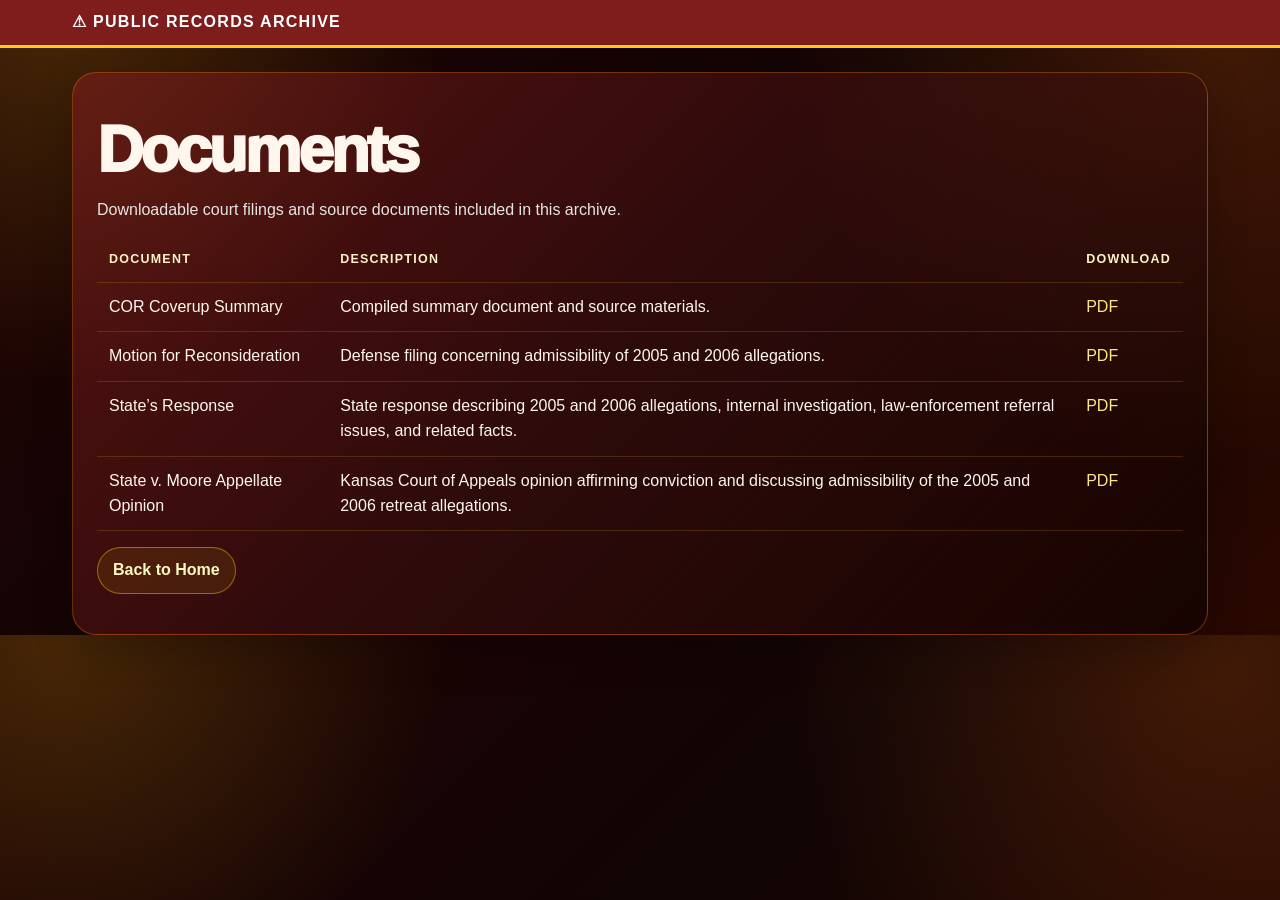
==== documents/index.html @ 828ecc10 "Add files via upload" ====
<!doctype html>
<html lang="en">
<head>
<meta charset="utf-8">
<meta name="viewport" content="width=device-width, initial-scale=1">
<title>Church of the Resurrection Child Sex Cover-up Allegations</title>
<link rel="stylesheet" href="/assets/style.css">
</head>
<body>
<div class="alertbar"><div class="wrap">⚠ Public Records Archive</div></div>
<main class="wrap"><section class="card section"><h1>Documents</h1><p>Downloadable court filings and source documents included in this archive.</p>
<table class="docs"><tr><th>Document</th><th>Description</th><th>Download</th></tr>
<tr><td>COR Coverup Summary</td><td>Compiled summary document and source materials.</td><td><a href="/documents/cor-coverup-summary.pdf">PDF</a></td></tr>
<tr><td>Motion for Reconsideration</td><td>Defense filing concerning admissibility of 2005 and 2006 allegations.</td><td><a href="/documents/motion-for-reconsideration.pdf">PDF</a></td></tr>
<tr><td>State’s Response</td><td>State response describing 2005 and 2006 allegations, internal investigation, law-enforcement referral issues, and related facts.</td><td><a href="/documents/states-response-to-motion-for-reconsideration.pdf">PDF</a></td></tr>
<tr><td>State v. Moore Appellate Opinion</td><td>Kansas Court of Appeals opinion affirming conviction and discussing admissibility of the 2005 and 2006 retreat allegations.</td><td><a href="/documents/state-v-moore-appellate-opinion.pdf">PDF</a></td></tr>
</table><p><a class="btn" href="/">Back to Home</a></p></section></main></body></html>
---- assets/style.css ----
:root{
  --bg:#120505; --panel:#1b0707; --panel2:#250808; --red:#dc2626; --orange:#f97316; --yellow:#facc15;
  --text:#fff7ed; --muted:#d6d3d1; --line:rgba(250,204,21,.28);
}
*{box-sizing:border-box}
html{scroll-behavior:smooth}
body{margin:0;background:
radial-gradient(circle at 5% 0%, rgba(250,204,21,.18), transparent 28%),
radial-gradient(circle at 95% 5%, rgba(249,115,22,.18), transparent 32%),
linear-gradient(135deg,#210303,#110505 50%,#2a0800);
color:var(--text);font-family:Arial, Helvetica, sans-serif;line-height:1.55}
a{color:#fde68a;text-decoration:none}
a:hover{text-decoration:underline}
.wrap{max-width:1180px;margin:0 auto;padding:0 22px}
.alertbar{background:#7f1d1d;color:#fff;border-bottom:3px solid var(--yellow);font-weight:900;letter-spacing:.08em;text-transform:uppercase}
.alertbar .wrap{padding:10px 22px;display:flex;gap:10px;align-items:center}
.hero{padding:46px 0 34px;border-bottom:1px solid rgba(239,68,68,.45);position:relative;overflow:hidden}
.hero-grid{display:grid;grid-template-columns:1.08fr .92fr;gap:28px;align-items:center}
.kicker{display:inline-flex;gap:9px;align-items:center;border:1px solid rgba(250,204,21,.55);background:rgba(69,10,10,.78);color:#fef08a;padding:9px 14px;border-radius:999px;font-size:.78rem;font-weight:900;letter-spacing:.12em;text-transform:uppercase}
h1{font-size:clamp(2.4rem,5vw,5.1rem);line-height:.98;margin:22px 0 16px;font-weight:1000;letter-spacing:-.05em}
.subtitle{border-left:6px solid var(--orange);padding-left:17px;color:#ffedd5;font-size:clamp(1.05rem,2vw,1.45rem);font-weight:800;max-width:760px}
.hero-img{border-radius:26px;border:1px solid rgba(250,204,21,.35);box-shadow:0 30px 70px rgba(127,29,29,.45);overflow:hidden;background:#000}
.hero-img img{display:block;width:100%;height:auto}
.buttons{display:flex;flex-wrap:wrap;gap:12px;margin-top:24px}
.btn{display:inline-flex;align-items:center;gap:8px;border:1px solid rgba(250,204,21,.45);background:rgba(250,204,21,.09);color:#fef9c3;border-radius:999px;padding:10px 15px;font-weight:800}
.btn:hover{background:rgba(250,204,21,.18);text-decoration:none}
main{padding:34px 0 50px}
.grid{display:grid;gap:22px}
.two{grid-template-columns:.9fr 1.1fr}
.card{background:linear-gradient(135deg,rgba(127,29,29,.58),rgba(0,0,0,.42));border:1px solid rgba(249,115,22,.38);border-radius:24px;padding:24px;box-shadow:0 14px 40px rgba(0,0,0,.22)}
.card.yellow{border-color:rgba(250,204,21,.38);background:#210606}
h2{font-size:1.75rem;line-height:1.1;margin:0 0 16px;color:#fef3c7;font-weight:1000}
h3{margin:20px 0 8px;color:#fff;font-size:1.25rem}
p{color:#e7e5e4}
.navcards,.issues{display:grid;grid-template-columns:repeat(2,minmax(0,1fr));gap:14px;margin-top:20px}
.navcard,.issue{display:block;background:rgba(0,0,0,.34);border:1px solid rgba(249,115,22,.3);border-radius:18px;padding:17px}
.issue{border-color:rgba(250,204,21,.24)}
.navcard:hover,.issue:hover{background:rgba(127,29,29,.45);border-color:rgba(250,204,21,.65);text-decoration:none}
.small{font-size:.92rem;color:#d6d3d1}
.section{margin-top:24px}
.people-timeline{display:grid;grid-template-columns:.7fr 1.3fr;gap:22px;margin-top:24px}
.person{border:1px solid rgba(239,68,68,.28);background:rgba(127,29,29,.28);border-radius:16px;padding:14px;margin:12px 0}
.person b{display:block;color:#fff}
.timeline{background:#190606;border:1px solid rgba(239,68,68,.42);border-radius:24px;padding:24px}
.event{position:relative;background:rgba(0,0,0,.34);border:1px solid rgba(249,115,22,.32);border-radius:22px;padding:20px;margin:20px 0}
.badges{display:flex;flex-wrap:wrap;gap:8px;margin-bottom:12px}
.badge{font-size:.72rem;text-transform:uppercase;letter-spacing:.12em;font-weight:1000;padding:6px 10px;border-radius:999px}
.badge.red{background:#b91c1c;color:white}
.badge.yellow{background:rgba(250,204,21,.12);border:1px solid rgba(250,204,21,.52);color:#fef3c7}
.quote{border-left:5px solid var(--yellow);background:rgba(250,204,21,.1);padding:14px 16px;border-radius:0 14px 14px 0;color:#fff7c2;font-weight:700}
.event ul{color:#d6d3d1}
.questions{display:grid;grid-template-columns:repeat(2,minmax(0,1fr));gap:14px}
.question{background:rgba(0,0,0,.34);border:1px solid rgba(249,115,22,.3);border-radius:18px;padding:16px;color:#e7e5e4}
.docs{width:100%;border-collapse:collapse;margin-top:14px}
.docs td,.docs th{border-bottom:1px solid rgba(250,204,21,.16);padding:12px;text-align:left;vertical-align:top}
.docs th{color:#fef3c7;text-transform:uppercase;font-size:.78rem;letter-spacing:.1em}
footer{border-top:1px solid rgba(239,68,68,.35);padding:28px 0;color:#a8a29e;font-size:.9rem}
@media(max-width:850px){
 .hero-grid,.two,.people-timeline{grid-template-columns:1fr}
 .navcards,.issues,.questions{grid-template-columns:1fr}
 h1{font-size:2.55rem}
}
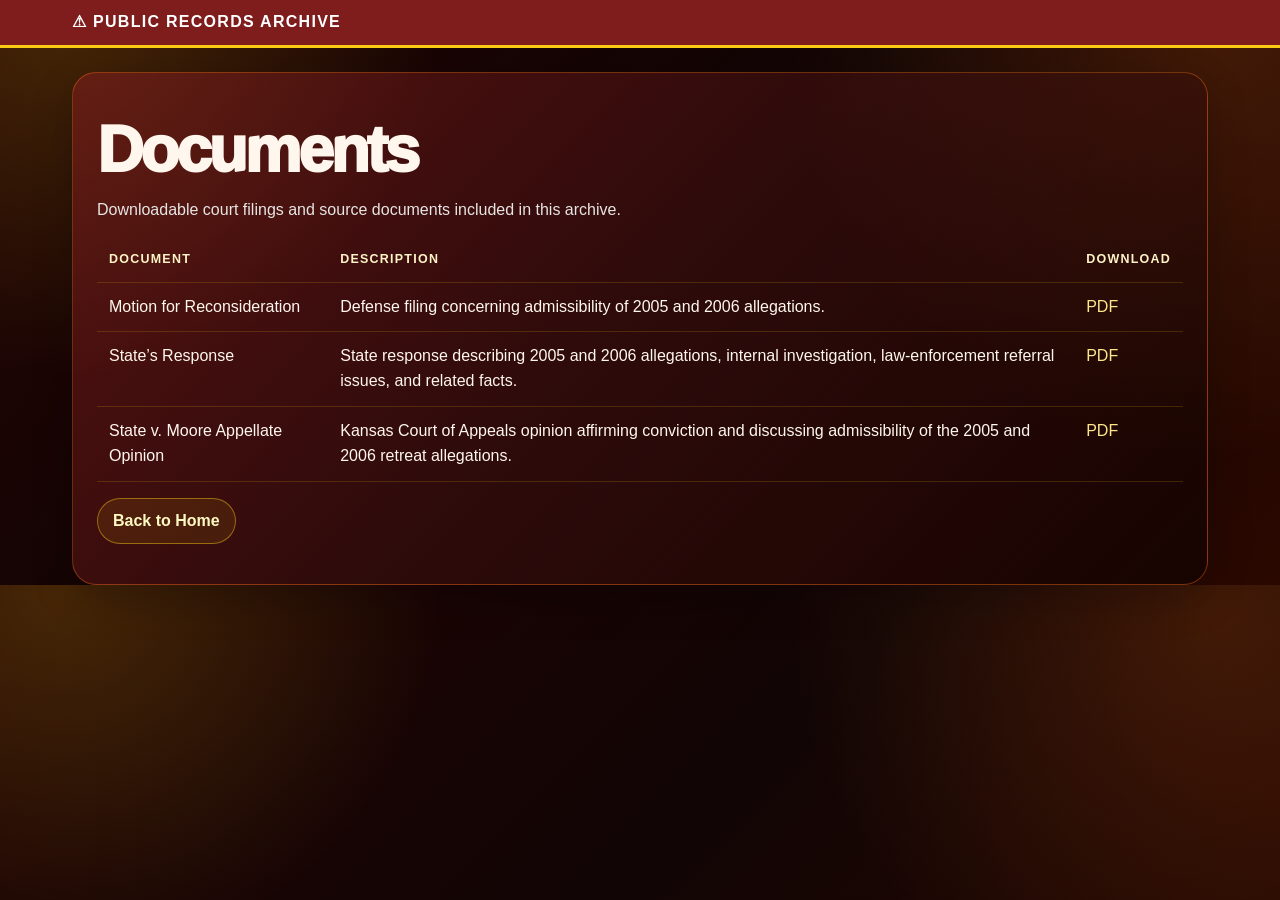
==== commit e4f8f00a: "Add files via upload" ====
--- a/documents/index.html
+++ b/documents/index.html
@@ -10,7 +10,7 @@
 <div class="alertbar"><div class="wrap">⚠ Public Records Archive</div></div>
 <main class="wrap"><section class="card section"><h1>Documents</h1><p>Downloadable court filings and source documents included in this archive.</p>
 <table class="docs"><tr><th>Document</th><th>Description</th><th>Download</th></tr>
-<tr><td>COR Coverup Summary</td><td>Compiled summary document and source materials.</td><td><a href="/documents/cor-coverup-summary.pdf">PDF</a></td></tr>
+
 <tr><td>Motion for Reconsideration</td><td>Defense filing concerning admissibility of 2005 and 2006 allegations.</td><td><a href="/documents/motion-for-reconsideration.pdf">PDF</a></td></tr>
 <tr><td>State’s Response</td><td>State response describing 2005 and 2006 allegations, internal investigation, law-enforcement referral issues, and related facts.</td><td><a href="/documents/states-response-to-motion-for-reconsideration.pdf">PDF</a></td></tr>
 <tr><td>State v. Moore Appellate Opinion</td><td>Kansas Court of Appeals opinion affirming conviction and discussing admissibility of the 2005 and 2006 retreat allegations.</td><td><a href="/documents/state-v-moore-appellate-opinion.pdf">PDF</a></td></tr>
